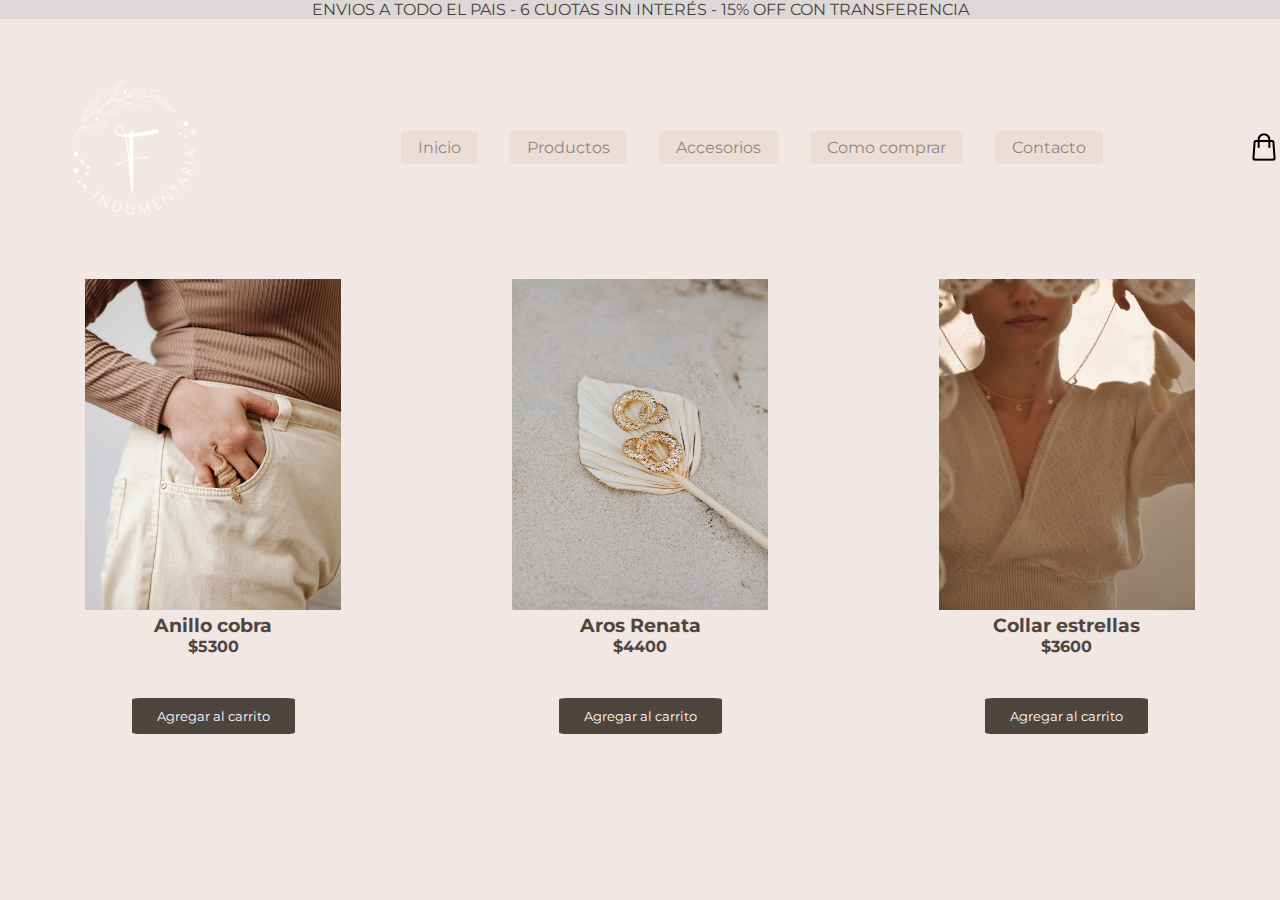
==== pages/accesorios.html @ e80e16f1 "version original + grids en index.html" ====
<!DOCTYPE html>
<html lang="en">
<head>
    <meta charset="UTF-8">
    <meta http-equiv="X-UA-Compatible" content="IE=edge">
    <meta name="viewport" content="width=device-width, initial-scale=1.0">
    <title>Felicitas - Indumentaria</title>
    <link rel="stylesheet" href="img/icono.jpg">
    <link rel="stylesheet" href="https://fonts.googleapis.com/css?family=Montserrat">
    <link rel="stylesheet" href="../css/main.css">
</head>
<body>
    <header>
        <section class="banner">
           <div class="publicidad">ENVIOS A TODO EL PAIS - 6 CUOTAS SIN INTERÉS - 15% OFF CON TRANSFERENCIA</div>
               <div class="header">
               <img src="../img/logo.png" alt="logo" class="logo">
               <nav>
                   <ul class="menu">
                       <li>
                           <a href="../index.html">Inicio</a>
                       </li>
                       <li>
                           <a href="productos.html">Productos</a>
                       </li>
                       <li>
                           <a href="accesorios.html">Accesorios</a>
                       </li>
                       <li>
                           <a href="como-comprar.html">Como comprar</a>
                       </li>
                       <li>
                           <a href="contacto.html">Contacto</a>
                       </li>
                   </ul>
               </nav>
               <img src="../img/bolsa-de-compra.png" alt="carrito" class="carrito">
           </div>
       </section>
   </header>
    
   <div class="compras">
        <section>
            <img src="../img/anillocobra.png" alt="accesorio1">
            <h3>Anillo cobra</h3>
            <h4>$5300</h4>
            <input type="submit" value="Agregar al carrito">
        </section>
        
        <section>
            <img src="../img/arosrenata.png" alt="accesorio2">
            <h3>Aros Renata</h3>
            <h4>$4400</h4>
            <input type="submit" value="Agregar al carrito">
            </section>
        
        <section>
            <img src="../img/collarestrellas.png"  alt="accesorio3">
            <h3>Collar estrellas</h3>
            <h4>$3600</h4>
            <input type="submit" value="Agregar al carrito">
        </section>        
    </div>
</body>
</html>
---- css/main.css ----
*{
    margin: 0;
    padding: 0;
}

body{
    background-color: #efe4e0e0;
    overflow-x: hidden;
}

section{
    display: block;
    color: #4F453F;
    font-family: "Montserrat";
}

h2{
    color: #4F453F;
    font-family: "Montserrat";
}

.logo{
    display: inline-flex;
    width: 20%;
    height: 20%;
    row-gap: 50%;
}

nav {
    display: inline-flex;
    align-content:center;
}

.menu {
    width: 100%;
    display:inline-flex;
    align-items: center;
    justify-content: center;
    flex-wrap: wrap;
    gap: 2rem;
    list-style: none;
}

.menu a {
    color: #4F453F;
    text-decoration: none;
    border: 2px solid white;
    padding: 5px 15px;
    border-color: #EBD8D0;
    background-color: #EBD8D0;
    border-radius: 7%;
    font-family: "Montserrat";
    opacity: 0.6;
}

a:hover{
    opacity: 1.0;
}

.header {
    top: 0px;
    align-items: center;
    display:inline-flex;
    gap: 145px;
}

.imagenPrincipal {
    width: 100%;
    height: 35%;
    top: 10px;
}

.publicidad{
    background-color: #cfced099;
}

.banner{
    color:#49403a;
    text-align: center;
}

.carrito {
    top: 7.5%;
    left: 95%;
    width: 2.5%;
    height: 10%;
}

#grilla{
    display: grid;
    grid-template-areas:
    "accesoCuotas accesoAccesorios"
    "accesoCuotas accesoProducto";
    grid-template-rows: 30% 30%; 
    grid-template-columns: 50% 65%;
}

.accesoCuotas{
    grid-area: accesoCuotas;
}

.accesoAccesorios{
    grid-area: accesoAccesorios;
}

.accesoProducto{
    grid-area: accesoProducto;
}

.grande {
    width: 95%;
    height: 98%;
    margin: 5%;
    border-radius: 3%;
    opacity: 1;
    object-fit: cover;
}

.chico {
    width: 70%;
    height: 94%;
    margin: 5%;
    border-radius: 3%;
    opacity: 1;
    object-fit: cover;
}


#grilla a img:hover {
    opacity: 0.75;
}

.adicionales {
    display: flex;
    justify-content: space-evenly;
    text-align: center;
    font-family: "Montserrat";
    padding-left: 7.5%;
    color: #4F453F;
}

.redes {
    text-align: center;
    font-family: "Montserrat";
    padding-top: 7.5%;
    padding-bottom: 2.5%;
}

.redes a{
    text-decoration: none;
}

.redes a img {
    width: 50px;
    padding-top: 2%;
    margin: 0 15px;
}

.Novedades {
    color: #4F453F;
    font-family: "Montserrat";
    margin-top: 5%;
    text-align: center;
}

.Novedades form {
    text-align: center;
}

.Novedades h1{
    display: flex;
    justify-content: center;
}

section h1{
    margin-left: 484px;
}

form{
	width:268px;
	padding:60px;
	border-radius:10px;
	margin-left: 355px;
}

iframe{
    margin-left: 355px
}

form label{
    padding: 4px;
	width:80px;
	font-weight:bold;
	display:inline-block;
}

input[type=text], input[type=tel], input[type=email]{
    padding: 0px 100px 15px 35px;
    margin: 3px 5px 10px 0px;
}

input[type="submit" i]{
    border: 25px;
    margin-top: 10%;
    padding: 10px 25px;
    color: white;
    background-color: #4F453F;
    font-family: "Montserrat";
    border-radius: 5%;
}

.compras {
    display: inline-flex;
    justify-content: space-evenly;
    text-align: center;
    font-family: "Montserrat";
}

.compras h1{
    text-align: center;
    font-family: "Montserrat";
}

.compras img{
    width: 60%;
    height: 69%;
    top:80%;
}

.textoComoComprar {
    padding-top: 5%;
    font-family: "Montserrat";
    text-align: center;
}
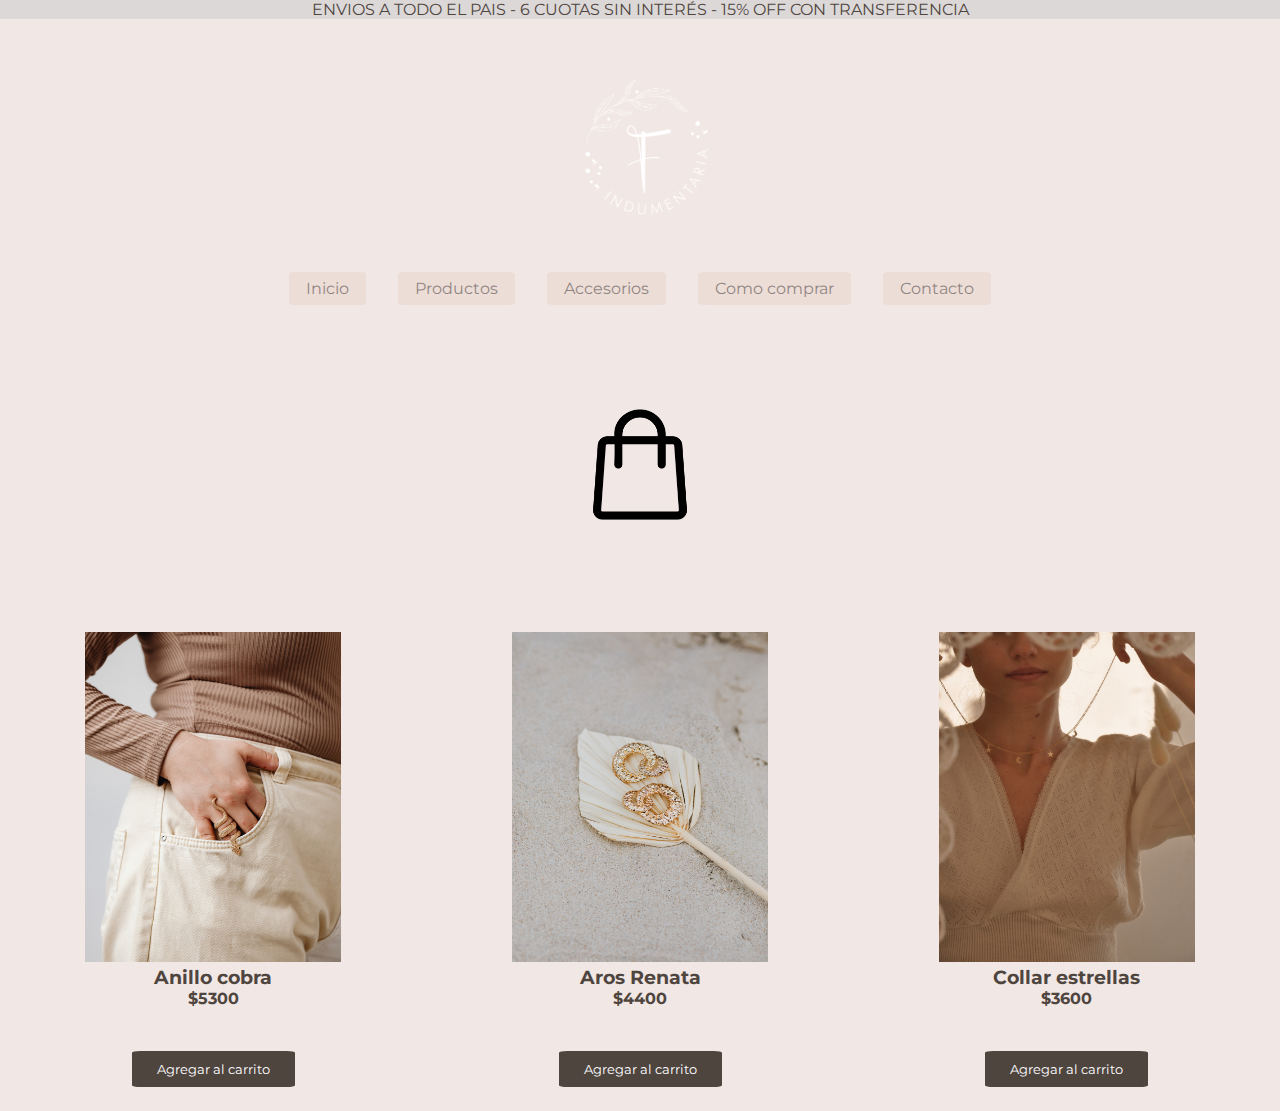
==== commit 901843e4: "Actualización  de header y main.css" ====
--- a/pages/accesorios.html
+++ b/pages/accesorios.html
@@ -10,34 +10,36 @@
     <link rel="stylesheet" href="../css/main.css">
 </head>
 <body>
-    <header>
+    <header> 
         <section class="banner">
-           <div class="publicidad">ENVIOS A TODO EL PAIS - 6 CUOTAS SIN INTERÉS - 15% OFF CON TRANSFERENCIA</div>
-               <div class="header">
-               <img src="../img/logo.png" alt="logo" class="logo">
-               <nav>
-                   <ul class="menu">
-                       <li>
-                           <a href="../index.html">Inicio</a>
-                       </li>
-                       <li>
-                           <a href="productos.html">Productos</a>
-                       </li>
-                       <li>
-                           <a href="accesorios.html">Accesorios</a>
-                       </li>
-                       <li>
-                           <a href="como-comprar.html">Como comprar</a>
-                       </li>
-                       <li>
-                           <a href="contacto.html">Contacto</a>
-                       </li>
-                   </ul>
-               </nav>
-               <img src="../img/bolsa-de-compra.png" alt="carrito" class="carrito">
-           </div>
-       </section>
-   </header>
+            <div class="publicidad">ENVIOS A TODO EL PAIS - 6 CUOTAS SIN INTERÉS - 15% OFF CON TRANSFERENCIA</div>
+             <a href="index.html">
+                <img src="../img/logo.png" alt="logo" class="logo">
+             </a>   
+                <nav>
+                    <ul class="menu">
+                        <li>
+                            <a href="../index.html">Inicio</a>
+                        </li>
+                        <li>
+                            <a href="productos.html">Productos</a>
+                        </li>
+                        <li>
+                            <a href="accesorios.html">Accesorios</a>
+                        </li>
+                        <li>
+                            <a href="como-comprar.html">Como comprar</a>
+                        </li>
+                        <li>
+                            <a href="contacto.html">Contacto</a>
+                        </li>
+                    </ul>
+                </nav>
+                <div class="bolsa">
+                    <img src="../img/bolsa-de-compra.png" alt="carrito" class="carrito">
+                </div>  
+            </section>
+    </header>
     
    <div class="compras">
         <section>
--- a/css/main.css
+++ b/css/main.css
@@ -21,24 +21,52 @@
 
 .logo{
     display: inline-flex;
-    width: 20%;
+    width: 40%;
     height: 20%;
     row-gap: 50%;
 }
 
-nav {
-    display: inline-flex;
-    align-content:center;
-}
-
-.menu {
-    width: 100%;
-    display:inline-flex;
+.menu{
+    display: flex;
+    flex-direction: column;
     align-items: center;
-    justify-content: center;
-    flex-wrap: wrap;
-    gap: 2rem;
+    gap:20px;
     list-style: none;
+}
+
+.bolsa{
+    display: flex;
+    flex-direction: column;
+    align-items: center;
+    padding: 8%;
+}
+
+@media (min-width: 768px) and (max-width: 1440px){
+    .header {
+        display: flex;
+        top: 0px;
+        align-items: center;
+        gap: 145px;
+    }
+
+    .menu {
+        width: 100%;
+        display:inline-flex;
+        flex-direction: unset;
+        align-items: center;
+        justify-content: center;
+        flex-wrap: wrap;
+        gap: 2rem;
+        list-style: none;
+    }
+
+    .logo{
+        display: inline-flex;
+        width: 20%;
+        height: 20%;
+        row-gap: 50%;
+    }
+
 }
 
 .menu a {
@@ -57,12 +85,13 @@
     opacity: 1.0;
 }
 
-.header {
-    top: 0px;
-    align-items: center;
-    display:inline-flex;
-    gap: 145px;
-}
+header{
+    display:flex;
+    flex-direction: column;
+    text-align: center;
+    text-decoration: none;
+}
+
 
 .imagenPrincipal {
     width: 100%;
@@ -72,6 +101,9 @@
 
 .publicidad{
     background-color: #cfced099;
+    color: #4F453F;
+    font-family: "Montserrat";
+    text-align: center;
 }
 
 .banner{
@@ -80,10 +112,8 @@
 }
 
 .carrito {
-    top: 7.5%;
     left: 95%;
-    width: 2.5%;
-    height: 10%;
+    width: 12%;
 }
 
 #grilla{
@@ -95,6 +125,15 @@
     grid-template-columns: 50% 65%;
 }
 
+#grilla-contacto{
+    display: grid;
+    grid-template-areas:
+    "datos mapa"
+    "datos mapa";
+    grid-template-rows: 65% 36%; 
+    grid-template-columns: 50% 50%;
+}
+
 .accesoCuotas{
     grid-area: accesoCuotas;
 }
@@ -125,22 +164,31 @@
     object-fit: cover;
 }
 
-
 #grilla a img:hover {
     opacity: 0.75;
 }
 
+.datos{
+    grid-area: datos;
+}
+
+.mapa{
+    grid-area: mapa;
+}
+
 .adicionales {
     display: flex;
+    flex-direction: column;
     justify-content: space-evenly;
     text-align: center;
     font-family: "Montserrat";
-    padding-left: 7.5%;
-    color: #4F453F;
+    color: #4F453F;
+    gap: 35px;
 }
 
 .redes {
     text-align: center;
+    align-items: center;
     font-family: "Montserrat";
     padding-top: 7.5%;
     padding-bottom: 2.5%;
@@ -172,31 +220,42 @@
     justify-content: center;
 }
 
-section h1{
-    margin-left: 484px;
-}
-
-form{
-	width:268px;
-	padding:60px;
+h1.contacto{
+    margin-left: 15%;
+    color: #4F453F;
+    font-family: "Montserrat";
+    margin-top: 8%;
+}
+
+form.suscripcion{
+	width: 33%;
+	padding-left:34%;
 	border-radius:10px;
-	margin-left: 355px;
+	margin-top: 3%;
 }
 
 iframe{
-    margin-left: 355px
+    width: 86%;
+    height: 70%;
+    margin: 5%;
+}
+
+form.datos{
+    border-radius:10px;
+    margin: 16%;
 }
 
 form label{
-    padding: 4px;
-	width:80px;
+	width:25%;
 	font-weight:bold;
 	display:inline-block;
+    margin: 3%;
 }
 
 input[type=text], input[type=tel], input[type=email]{
-    padding: 0px 100px 15px 35px;
-    margin: 3px 5px 10px 0px;
+   font-size: 25px;
+   font-family: "Montserrat";
+   border-radius: 5%;
 }
 
 input[type="submit" i]{
